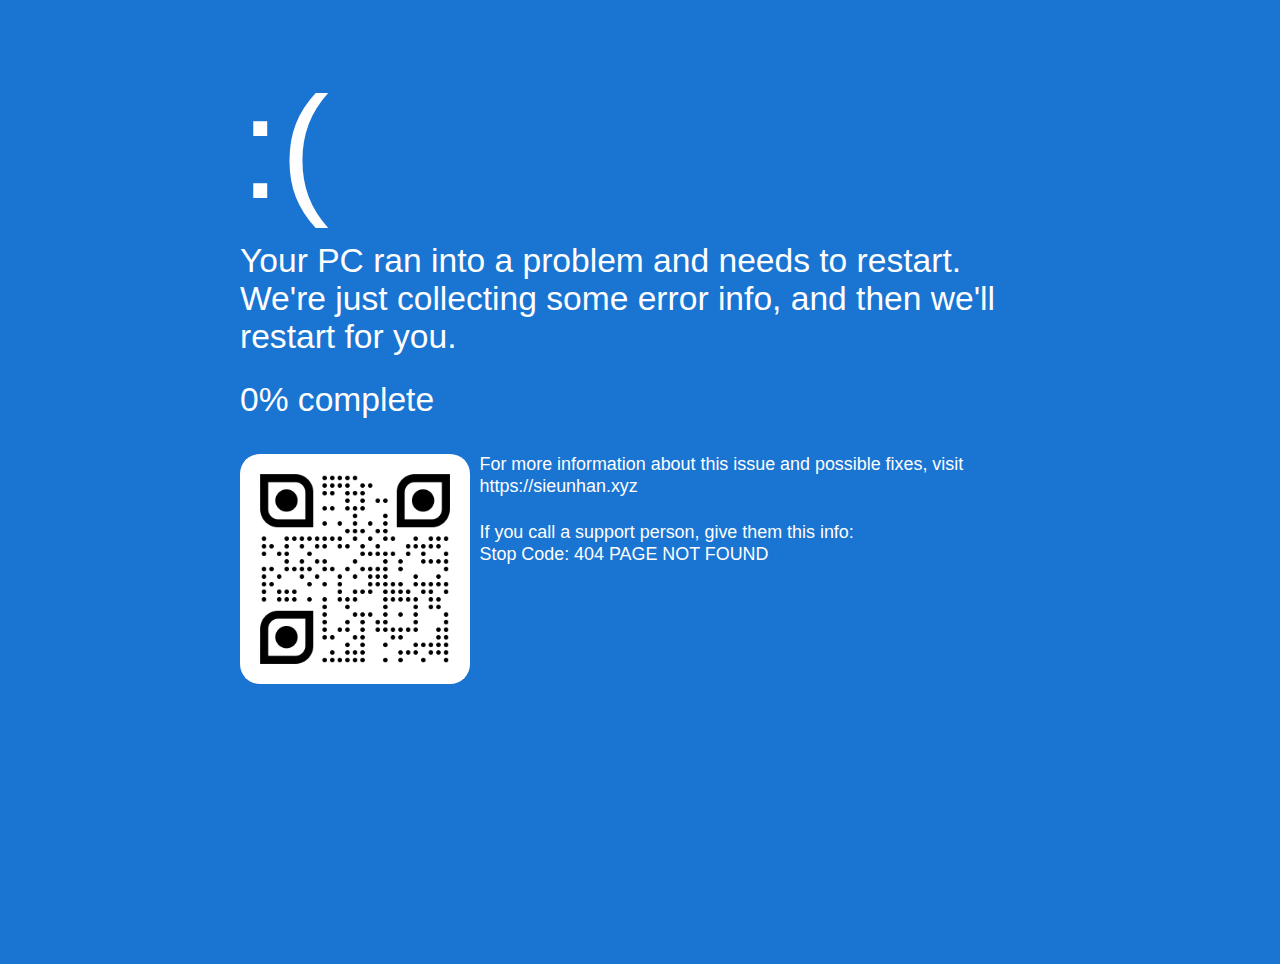
==== index.html @ 926d881b "Initial commit" ====
<!doctype html>
<html>
<head>
<meta charset="utf-8">
<title>Hi you, I'm Siêu Nhân Triều</title>
<script src="https://cdnjs.cloudflare.com/ajax/libs/jquery/3.6.0/jquery.min.js" integrity="sha512-894YE6QWD5I59HgZOGReFYm4dnWc1Qt5NtvYSaNcOP+u1T9qYdvdihz0PPSiiqn/+/3e7Jo4EaG7TubfWGUrMQ==" crossorigin="anonymous" referrerpolicy="no-referrer"></script>
<link rel="stylesheet" href="js/style.css">
<link rel="preconnect" href="https://fonts.gstatic.com" crossorigin>
<link rel="preconnect" href="https://fonts.googleapis.com" crossorigin>
<link rel="preconnect" href="https://maps.googleapis.com" crossorigin>
<link rel="preconnect" href="//connect.facebook.net" crossorigin>
<link rel="preconnect" href="https://www.facebook.com" crossorigin>
<link rel="preconnect" href="https://www.youtube.com">
<link rel="preconnect" href="https://i.ytimg.com">
<link rel="preconnect" href="https://i9.ytimg.com">
<link rel="preconnect" href="https://s.ytimg.com">
</head>

<body>
<section id="hero">
  <div class="embed">
    <div id="yt-embed"></div>
  </div>
  <script async src="https://www.youtube.com/iframe_api"></script> 
  <script>
		// link youtube embed for background
function onYouTubeIframeAPIReady() {
  var player;
  player = new YT.Player('yt-embed', { // Replaces the <div id="yt-embed"> with an iframe
    videoId: 'iaVmsp7dU1Y', // Video ID
    width: 1920, // Video width
    height: 1080, // Video height
    playerVars: {
      autoplay: 1, // Auto-play
      controls: 0, // Turn off controls
      showinfo: 0, // Hide the video title
      modestbranding: 1, // Hide all YouTube branding
      loop: 1, // Loop video
      fs: 0, // Remove full screen button
      cc_load_policy: 1, // Turn off closed captions
      iv_load_policy: 3,  // Turn off annotations
      autohide: 0, // Turn off controls auto-hiding
	  frameborder:0,
      rel: 0, // Turn off related content on pause
      disablekb: 1, // Turn off keyboard controls
    },
    events: {
      onReady: function(e) {
        e.target.mute();
      }
    }
  });
}
		</script> 
</section>
<div id="page">
  <div id="container">
    <h1>:(</h1>
    <h2>Your PC ran into a problem and needs to restart. We're just collecting some error info, and then we'll restart for
      you.</h2>
    <h2> <span id="percentage">0</span>% complete</h2>
    <div id="details">
      <div id="qr">
        <div id="image"> <img src="js/qr-code.png" alt="QR Code" /> </div>
      </div>
      <div id="stopcode">
        <h4>For more information about this issue and possible fixes, visit <br/>
          https://sieunhan.xyz</h4>
        <h5>If you call a support person, give them this info: <br/>
          Stop Code: 404 PAGE NOT FOUND</h5>
      </div>
    </div>
  </div>
</div>
</body>
<script src="js/script.js"></script>
<script src="//code.tidio.co/3wkqr3fgxqiqokcdvw3vuzy7ryaoh0hk.js" async></script>
</html>
---- js/style.css ----
body {
  font-family: Calibri, Candara, Segoe, "Segoe UI", Optima, Arial, sans-serif;
  background: rgb(25 116 210 / 100%);
  color: #fefeff;
  position: relative;
  overflow: hidden;
  height: 100vh;
  margin: 0;
}
#page {
  display: flex;
  height: 100%;
  margin: 0 auto;
  padding-top: 5%;
  /* margin-top: 2%; */
  width: 70%;
  font-size: 1.9vw;
  /* position: relative; */
  z-index: 2;
  top: 50%;
}
#container {
  display: table-cell;
  vertical-align: middle;
}
h1, h2, h3, h4, h5 {
  font-weight: normal;
  padding: 0;
  margin: 25px 0;
  margin-top: 0;
  font-weight: 300;
}
h1 {
  font-size: 6.5em;
  margin-bottom: 10px;
}
h2 {
  font-size: 1.5em;
}
h4 {
  font-size: 0.8em;
  line-height: 1.2em;
}
h5 {
  font-size: 0.8em;
  line-height: 1.2em;
}
#details {
  display: flex;
  flex-flow: row;
  flex-wrap: nowrap;
  padding-top: 10px;
}
#qr {
  flex: 0 1 auto;
  border-radius: 20px;
  overflow: hidden;
}
#image {
  background: white;
  padding: 5px;
  line-height: 0;
}
#image img {
  width: 9.8em;
  height: 9.8em;
}
#stopcode {
  padding-left: 10px;
  flex: 1 1 auto;
}
@media (min-width: 840px) {
  #page {
    font-size: 140%;
    width: 800px;
  }
}

#hero {
  position: absolute;
  width: 100%;
  z-index: -1;
  opacity: 0.4;
  min-height: 100vh;
}
#heroVideoBg iframe{
	position: absolute;
    top: 0; left: 0;
    width: 100%; height: 100%;
    pointer-events: none;
}
#vidtop-content {
    top: 0;
}
#heroVideoBg {
	position: absolute;
    top: 0; left: 0;
    width: 100%; height: 100%;
    pointer-events: none;
/*
  position: relative;
  top: 0;
  left: 0;
  width: 100%;
  height: 100%;
  object-fit: cover;
  z-index: -1;
  display: flex;
*/
}
@media (min-width: 768px) {
  #heroVideoBg {
    display: inline-block;
  }
}
.embed {
  position: relative;
  padding-bottom: 56.25%;
  /* 16:9 */
  padding-top: 25px;
}
.embed iframe {
  position: absolute;
  top: 0;
  left: 0;
  width: 100%;
  height: 100%;
  pointer-events: none;
}
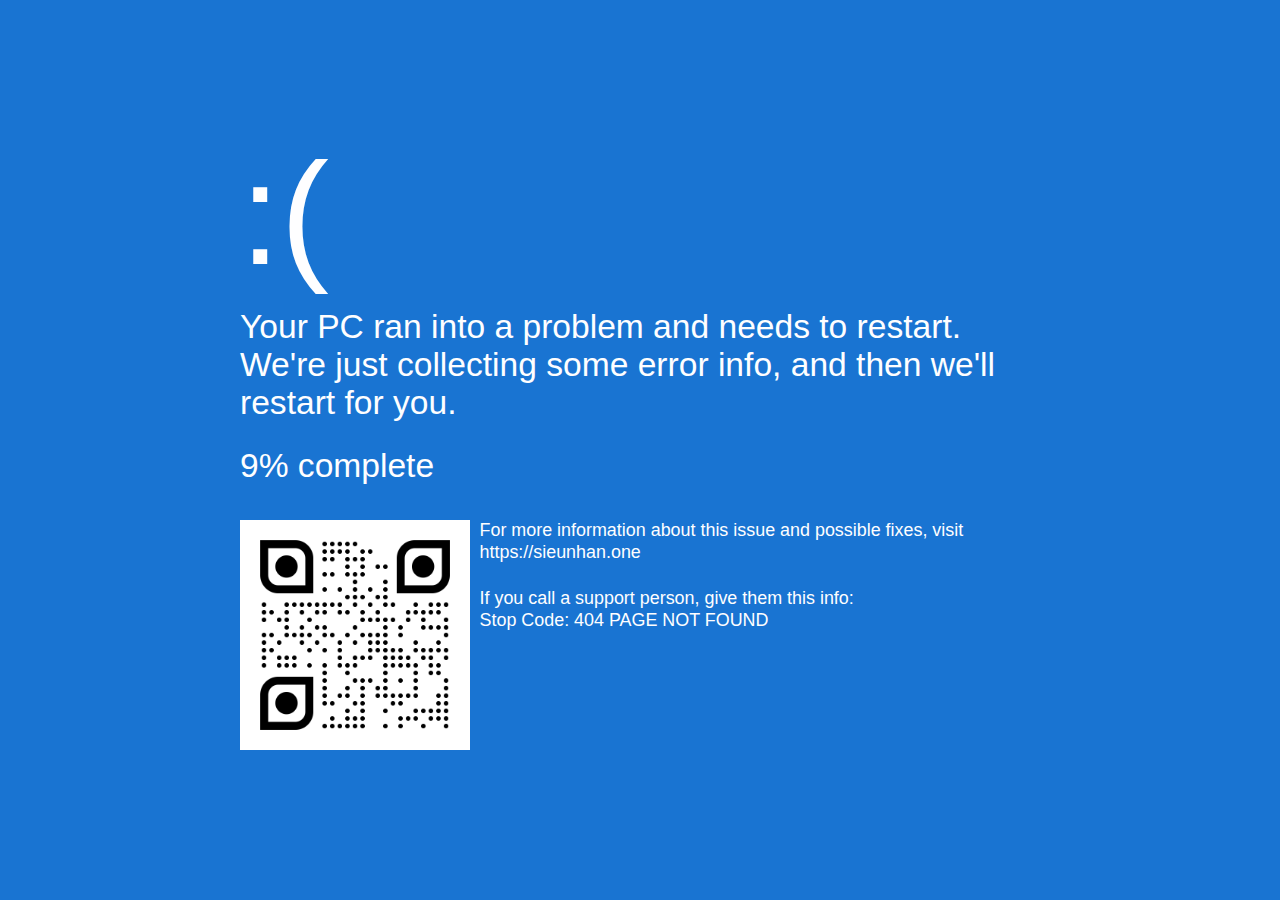
==== commit b3516f95: "Initialize tet2023" ====
--- a/index.html
+++ b/index.html
@@ -5,74 +5,34 @@
 <title>Hi you, I'm Siêu Nhân Triều</title>
 <script src="https://cdnjs.cloudflare.com/ajax/libs/jquery/3.6.0/jquery.min.js" integrity="sha512-894YE6QWD5I59HgZOGReFYm4dnWc1Qt5NtvYSaNcOP+u1T9qYdvdihz0PPSiiqn/+/3e7Jo4EaG7TubfWGUrMQ==" crossorigin="anonymous" referrerpolicy="no-referrer"></script>
 <link rel="stylesheet" href="js/style.css">
-<link rel="preconnect" href="https://fonts.gstatic.com" crossorigin>
-<link rel="preconnect" href="https://fonts.googleapis.com" crossorigin>
-<link rel="preconnect" href="https://maps.googleapis.com" crossorigin>
-<link rel="preconnect" href="//connect.facebook.net" crossorigin>
-<link rel="preconnect" href="https://www.facebook.com" crossorigin>
-<link rel="preconnect" href="https://www.youtube.com">
-<link rel="preconnect" href="https://i.ytimg.com">
-<link rel="preconnect" href="https://i9.ytimg.com">
-<link rel="preconnect" href="https://s.ytimg.com">
+
 </head>
 
 <body>
-<section id="hero">
-  <div class="embed">
-    <div id="yt-embed"></div>
-  </div>
-  <script async src="https://www.youtube.com/iframe_api"></script> 
-  <script>
-		// link youtube embed for background
-function onYouTubeIframeAPIReady() {
-  var player;
-  player = new YT.Player('yt-embed', { // Replaces the <div id="yt-embed"> with an iframe
-    videoId: 'iaVmsp7dU1Y', // Video ID
-    width: 1920, // Video width
-    height: 1080, // Video height
-    playerVars: {
-      autoplay: 1, // Auto-play
-      controls: 0, // Turn off controls
-      showinfo: 0, // Hide the video title
-      modestbranding: 1, // Hide all YouTube branding
-      loop: 1, // Loop video
-      fs: 0, // Remove full screen button
-      cc_load_policy: 1, // Turn off closed captions
-      iv_load_policy: 3,  // Turn off annotations
-      autohide: 0, // Turn off controls auto-hiding
-	  frameborder:0,
-      rel: 0, // Turn off related content on pause
-      disablekb: 1, // Turn off keyboard controls
-    },
-    events: {
-      onReady: function(e) {
-        e.target.mute();
-      }
-    }
-  });
-}
-		</script> 
-</section>
-<div id="page">
+	
+	<div id="page">
   <div id="container">
     <h1>:(</h1>
     <h2>Your PC ran into a problem and needs to restart. We're just collecting some error info, and then we'll restart for
       you.</h2>
-    <h2> <span id="percentage">0</span>% complete</h2>
+    <h2>
+      <span id="percentage">0</span>% complete</h2>
     <div id="details">
       <div id="qr">
-        <div id="image"> <img src="js/qr-code.png" alt="QR Code" /> </div>
+        <div id="image">
+          <img src="js/qr-code.png" alt="QR Code" />
+        </div>
       </div>
       <div id="stopcode">
-        <h4>For more information about this issue and possible fixes, visit <br/>
-          https://sieunhan.xyz</h4>
-        <h5>If you call a support person, give them this info: <br/>
-          Stop Code: 404 PAGE NOT FOUND</h5>
+        <h4>For more information about this issue and possible fixes, visit
+          <br/>https://sieunhan.one</h4>
+        <h5>If you call a support person, give them this info:
+          <br/>Stop Code: 404 PAGE NOT FOUND</h5>
       </div>
     </div>
   </div>
 </div>
 </body>
-<script src="js/script.js"></script>
-<script src="//code.tidio.co/3wkqr3fgxqiqokcdvw3vuzy7ryaoh0hk.js" async></script>
+	<script src="js/script.js"></script>
 </html>
+
--- a/js/style.css
+++ b/js/style.css
@@ -1,129 +1,86 @@
 body {
-  font-family: Calibri, Candara, Segoe, "Segoe UI", Optima, Arial, sans-serif;
-  background: rgb(25 116 210 / 100%);
-  color: #fefeff;
-  position: relative;
-  overflow: hidden;
-  height: 100vh;
-  margin: 0;
-}
-#page {
-  display: flex;
-  height: 100%;
-  margin: 0 auto;
-  padding-top: 5%;
-  /* margin-top: 2%; */
-  width: 70%;
-  font-size: 1.9vw;
-  /* position: relative; */
-  z-index: 2;
-  top: 50%;
-}
-#container {
-  display: table-cell;
-  vertical-align: middle;
-}
-h1, h2, h3, h4, h5 {
-  font-weight: normal;
-  padding: 0;
-  margin: 25px 0;
-  margin-top: 0;
-  font-weight: 300;
-}
-h1 {
-  font-size: 6.5em;
-  margin-bottom: 10px;
-}
-h2 {
-  font-size: 1.5em;
-}
-h4 {
-  font-size: 0.8em;
-  line-height: 1.2em;
-}
-h5 {
-  font-size: 0.8em;
-  line-height: 1.2em;
-}
-#details {
-  display: flex;
-  flex-flow: row;
-  flex-wrap: nowrap;
-  padding-top: 10px;
-}
-#qr {
-  flex: 0 1 auto;
-  border-radius: 20px;
-  overflow: hidden;
-}
-#image {
-  background: white;
-  padding: 5px;
-  line-height: 0;
-}
-#image img {
-  width: 9.8em;
-  height: 9.8em;
-}
-#stopcode {
-  padding-left: 10px;
-  flex: 1 1 auto;
-}
-@media (min-width: 840px) {
-  #page {
-    font-size: 140%;
-    width: 800px;
-  }
+    font-family: Calibri, Candara, Segoe, "Segoe UI", Optima, Arial, sans-serif;
+    background: #1974d2;
+    color: #fefeff;
+    height: 100vh;
+    margin: 0;
 }
 
-#hero {
-  position: absolute;
-  width: 100%;
-  z-index: -1;
-  opacity: 0.4;
-  min-height: 100vh;
+#page {
+    display: table;
+    height: 100%;
+    margin: 0 auto;
+    margin-top: -10px;
+    width: 70%;
+    font-size: 1.9vw;
 }
-#heroVideoBg iframe{
-	position: absolute;
-    top: 0; left: 0;
-    width: 100%; height: 100%;
-    pointer-events: none;
+
+#container {
+    display: table-cell;
+    vertical-align: middle;
 }
-#vidtop-content {
-    top: 0;
+
+h1,
+h2,
+h3,
+h4,
+h5 {
+    font-weight: normal;
+    padding: 0;
+    margin: 25px 0;
+    margin-top: 0;
+    font-weight: 300;
 }
-#heroVideoBg {
-	position: absolute;
-    top: 0; left: 0;
-    width: 100%; height: 100%;
-    pointer-events: none;
-/*
-  position: relative;
-  top: 0;
-  left: 0;
-  width: 100%;
-  height: 100%;
-  object-fit: cover;
-  z-index: -1;
-  display: flex;
-*/
+
+h1 {
+    font-size: 6.5em;
+    margin-bottom: 10px;
 }
-@media (min-width: 768px) {
-  #heroVideoBg {
-    display: inline-block;
-  }
+
+h2 {
+    font-size: 1.5em;
 }
-.embed {
-  position: relative;
-  padding-bottom: 56.25%;
-  /* 16:9 */
-  padding-top: 25px;
+
+h4 {
+    font-size: 0.8em;
+    line-height: 1.2em;
 }
-.embed iframe {
-  position: absolute;
-  top: 0;
-  left: 0;
-  width: 100%;
-  height: 100%;
-  pointer-events: none;
+
+h5 {
+    font-size: 0.8em;
+    line-height: 1.2em;
+}
+
+#details {
+    display: flex;
+    flex-flow: row;
+    flex-wrap: nowrap;
+    padding-top: 10px;
+}
+
+#qr {
+    flex: 0 1 auto;
+}
+
+#image {
+    background: white;
+    padding: 5px;
+    line-height: 0;
+}
+
+#image img {
+    width: 9.8em;
+    height: 9.8em;
+}
+
+#stopcode {
+    padding-left: 10px;
+    flex: 1 1 auto;
+}
+
+@media (min-width: 840px) {
+    #page {
+        font-size: 140%;
+        width: 800px;
+    }
 }